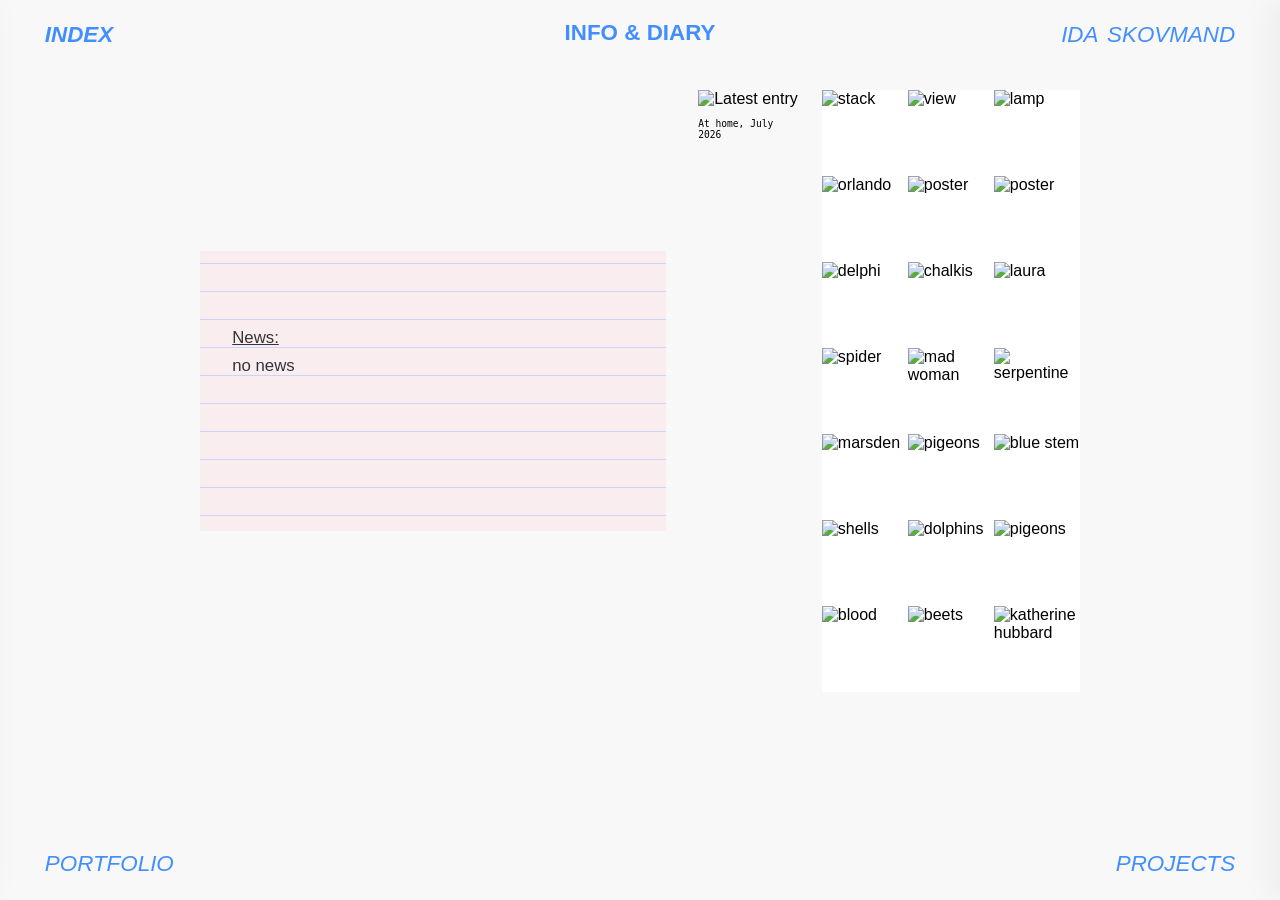
==== start.html @ 3d63da0e "Add files via upload" ====
<!DOCTYPE html>
<html lang="en">
<head>
  <meta charset="UTF-8" />
  <meta name="viewport" content="width=device-width, initial-scale=1.0" />
  <title>Ida Skovmand</title>

  <link rel="stylesheet" href="https://use.typekit.net/cvm3gxs.css">
  <link rel="stylesheet" href="style.css">
  <link rel="shortcut icon" href="img/icon/favicon.ico" type="image/x-icon" />
  <link rel="apple-touch-icon" href="/apple-touch-icon.png" />
  <link rel="apple-touch-icon" sizes="57x57" href="img/icon/apple-touch-icon-57x57.png" />
  <link rel="apple-touch-icon" sizes="72x72" href="img/icon/apple-touch-icon-72x72.png" />
  <link rel="apple-touch-icon" sizes="76x76" href="img/icon/apple-touch-icon-76x76.png" />
  <link rel="apple-touch-icon" sizes="114x114" href="img/icon/apple-touch-icon-114x114.png" />
  <link rel="apple-touch-icon" sizes="120x120" href="img/icon/apple-touch-icon-120x120.png" />
  <link rel="apple-touch-icon" sizes="144x144" href="img/icon/apple-touch-icon-144x144.png" />
  <link rel="apple-touch-icon" sizes="152x152" href="img/icon/apple-touch-icon-152x152.png" />
  <link rel="apple-touch-icon" sizes="180x180" href="img/icon/apple-touch-icon-180x180.png" />

  <title>ida skovmand – texts, photos, zines, food projects</title>
</head>
<body>

<nav class="menu">
    <ul class="menu-links">
         <li class="special"><a href="start.html" class="special">INDEX</a></li>
        <li><a href="#about">IDA SKOVMAND</a></li>
         <li><a href="photography.html">PORTFOLIO</a></li>
         <li><a href="index.html">PROJECTS</a></li>
    </ul>
</nav>

 <h1 class="site-heading">INFO & DIARY</h1>

<main class="index-layout-wrapper">
    
    <div class="index-news-card">
        <p><br><br><u>News:</u>
          <br>no news
        
    </div>

  <div class="diary-section">
    
        <div class="diary-hero">
          
            <img id="main-diary-view" src="diary/stack.jpg" alt="Latest entry">
            <p id="diary-date-display">At home, July 2026</p> 

        </div>

    
        <div class="diary-grid">
          
           <img class="diary-thumb" src="diary/stack.jpg" data-date="" alt="stack">
            <img class="diary-thumb" src="diary/orlando.jpg" data-date="Orlando" alt="orlando">
             <img class="diary-thumb" src="diary/apollon.jpg" data-date="On the way to the oracle" alt="delphi">
             <img class="diary-thumb" src="diary/modernspider.jpg" data-date="spider about town" alt="spider">
              <img class="diary-thumb" src="diary/marsden.JPG" data-date="" alt="marsden">
        
            <img class="diary-thumb" src="diary/shells.jpg" data-date="" alt="shells">
            <img class="diary-thumb" src="diary/blood.jpg" data-date="" alt="blood">
            <img class="diary-thumb" src="diary/view.jpg" data-date="Sangenjaya, 2025" alt="view">
            <img class="diary-thumb" src="diary/poster.jpg" data-date="" alt="poster">
            <img class="diary-thumb" src="diary/marble.jpg" data-date="Chalkida, 2026" alt="chalkis">
            <img class="diary-thumb" src="diary/madwoman.jpg" data-date="" alt="mad woman">
            <img class="diary-thumb" src="diary/birds.jpg" data-date="Bird, bird" alt="pigeons">
            
            <img class="diary-thumb" src="diary/dolphins.jpeg" data-date="A rat king of dolphins" alt="dolphins">
            <img class="diary-thumb" src="diary/blushbeet.jpg" data-date="" alt="beets">
            <img class="diary-thumb" src="diary/lamp.jpg" data-date="" alt="lamp">
            
            <img class="diary-thumb" src="diary/wiggle.jpg" data-date="" alt="poster">
            <img class="diary-thumb" src="diary/laurapita.jpg" data-date="Laura got herself some street food" alt="laura">
            <img class="diary-thumb" src="diary/serpentines.jpg" data-date="" alt="serpentine">
            <img class="diary-thumb" src="diary/bluestem.jpg" data-date="" alt="blue stem">
            <img class="diary-thumb" src="diary/twops.jpg" data-date="" alt="pigeons">
       
            <img class="diary-thumb" src="diary/hubbard.jpg" data-date="Katherine Hubbard, The Great Room, Secession, 2026" alt="katherine hubbard">
            


        </div>
    </div>
</main>

<script>
    // Handles the thumbnail click to swap images
    document.querySelectorAll('.diary-thumb').forEach(thumb => {
        thumb.addEventListener('click', function() {
            document.getElementById('main-diary-view').src = this.src;
            document.getElementById('diary-date-display').textContent = this.getAttribute('data-date');
        });
    });
</script>

<div id="about" class="page-overlay">
  <button class="close-popup-btn" aria-label="Close page">&times;</button>
  <div class="popup-scroll-container">
    <div class="popup-inner-content" id="index-bio-placeholder"></div>
  </div>
</div>

<div id="dama" class="page-overlay cafe-postit">
  <button class="close-popup-btn" aria-label="Close page">&times;</button>
  <div class="popup-scroll-container">
    <div class="popup-inner-content" id="index-dama-placeholder"></div>
  </div>
</div>

<div id="writing" class="page-overlay writing-panel">
  <button class="close-popup-btn" aria-label="Close page">&times;</button>
  <div class="popup-scroll-container">
    <div class="popup-inner-content" id="index-writing-placeholder"></div>
  </div>
</div>

<script src="js/video.js"></script>
<script src="bio-content.js"></script>
<script>
  document.getElementById('index-bio-placeholder').innerHTML = sharedBiographyHTML;
  document.getElementById('index-dama-placeholder').innerHTML = sharedDamaHTML;
  document.getElementById('index-writing-placeholder').innerHTML = sharedWritingHTML;
</script>

<script>
function handleNavigationOverlay() {
  const hash = window.location.hash;
  const about = document.getElementById('about');
  const dama = document.getElementById('dama');
  const writing = document.getElementById('writing');

  if (!hash) {
    if (about) about.classList.remove('is-visible');
    if (dama) dama.classList.remove('is-visible');
    if (writing) writing.classList.remove('is-visible');
    document.body.style.overflow = ''; 
    return;
  }

  if (hash === '#about') {
    if (about) about.classList.add('is-visible');
    if (dama) dama.classList.remove('is-visible'); 
    if (writing) writing.classList.remove('is-visible');
    document.body.style.overflow = 'hidden'; 
  } 
  
  if (hash === '#dama') {
    if (about) about.classList.add('is-visible');  
    if (dama) dama.classList.add('is-visible');   
    if (writing) writing.classList.remove('is-visible');
    document.body.style.overflow = 'hidden'; 
  }

  if (hash === '#writing') {
    if (about) about.classList.add('is-visible');
    if (writing) writing.classList.add('is-visible');
    if (dama) dama.classList.remove('is-visible');
    document.body.style.overflow = 'hidden';
  }
}

document.querySelectorAll('.close-popup-btn').forEach(button => {
  button.addEventListener('click', () => {
    const isLayeredCard = button.closest('#dama') || button.closest('#writing');

    if (isLayeredCard) {
      window.location.hash = '#about';
    } else {
      history.pushState("", document.title, window.location.pathname + window.location.search);
    }
    
    handleNavigationOverlay();
  });
});

window.addEventListener('hashchange', handleNavigationOverlay);

window.onload = function() {
    window.location.hash = '';
    handleNavigationOverlay();
};
</script>

</body>
</html>
---- style.css ----
@import url("https://use.typekit.net/cvm3gxs.css");

html {
  height: auto;
  min-height: 100%;
}

body {
  margin: 0;
  background: #f8f8f8 url('img/dot.png') repeat top left;
  font-family: "graveur-variable", sans-serif;
  font-variation-settings: "opsz" 10, "wght" 400;
  padding-bottom: 2em; 
}

a {
  transform: none;
  color: #4E659D;
  text-decoration: none;
}

.main-image { 
  width: 100%;
  max-width: 640px;
  margin: 2em auto 0; 
  padding: 0 1em;
}

p {
  display: block; 
  margin: 2em 0;
}

.text {
  width: 100%;
  margin-top: 1em; 
  padding: 0;
  text-align: justify;
  font-size: 1.3em; 
  line-height: 1.5em;
}

.text-big {
  width: 100%;
  margin: 0;
  padding: 0;
  text-align: center;
  font-size: 4em; 
  line-height: 1.3em;
  font-style: oblique;
}

.subtitle {
  text-align: center;
  font-size: 0.95em;
  font-style: italic; 
}

.intro {
  font-size: 1.2em;
}

.body-contact {
  width: 100%;
  margin: 0;
  padding: 0 0 1em;
  font-size: 1.5em; 
  line-height: 1.3em;
  color: #428EFD;
  transform: rotate(-3deg);
}

.body-about {
  width: 100%;
  margin: 0;
  padding: 0;
  text-align: left;
  font-size: 1.5em; 
  line-height: 1.5em;
}

.text-big-about {
  width: 100%;
  margin-top: 0;
  padding: 0;
  text-align: center;
  font-size: 2em; 
  line-height: 2em;
  color: #428EFD;
}

figure {
  margin: 0;
  display: inline-block;
}

figure img {
  display: block;
  max-width: 100%;
}

figcaption {
  width: 100%;
  font-family: nitti, monospace;
  font-size: 0.8em;
  color: #428EFD;
  font-style: italic;
}

.text-pamph {
  text-align: left;
  font-size: 1.5em; 
  margin: 0 0 45px;
}

.text-bottom {
  width: 100%;
  margin: 0;
  padding: 0;
  text-align: center;
  font-size: 1.2em; 
}

.text-bottom-about {
  width: 100%;
  margin: 0 0 3em;
  padding: 0;
  text-align: left;
  font-size: 1.5em; 
  line-height: 1em; 
}

.text-bottom-pamph {
  width: 100%;
  margin: 3em 0 3em;
  padding: 0;
  text-align: left;
  font-size: 1.5em; 
  line-height: 1em; 
}

.arrow {
  text-align: left;
  font-size: 2.5em;
  color: #428EFD;
  padding-left: 0.39em;
}

.about-block {
  display: flex;
  gap: 2rem;
  align-items: flex-start;
}

.about-block img {
  width: 400px;
  height: auto;
  display: block;
  margin: 2em 0;
}

.about-text {
  flex: 1;
  margin-left: 1em;
  font-size: 1.2em;
  line-height: 1.7em;
}

.textlist {
  font-size: 1.2em;
}

.textlist a {
  background: #ffffff;
  color: #000000; 
  text-transform: uppercase;
}

.textlist a.publication-link { 
  background: transparent;    
  color: #5b5c60;                    
  text-decoration: none;
  text-transform: none;     
}

.site-heading {
  position: fixed;
  top: 0.89em;
  left: 50%;
  transform: translateX(-50%);
  z-index: 900;
  color: #428EFD;
  
  margin: 0;
  font-size: 1.4em;
}

.booth {
  width: 90%;
  display: block;
  margin: 2em auto 3em;
  max-width: 100%; 
  height: auto;
}

.booth2 {
  width: 70%;
  display: block;
  margin: 2em auto 3em;
  max-width: 100%; 
  height: auto;
}

.vase {
  width: 13%;
  display: block;
  margin: 2em auto 2em;
  max-width: 100%; 
  height: auto;
}

.stone {
  width: 20%;
  display: block;
  margin: 2em 0 0;
  max-width: 20%; 
  height: auto;
}

.menu { 
  position: fixed;
  top: 1em;
  left: 2em;
  z-index: 99999;
  font-family: "graveur-variable", sans-serif;
}

.menu-links {
  width: fit-content;
  margin: 0 auto;
  padding: 0;
  word-spacing: 0.2rem;
  list-style: none;
  display: flex;
  flex-wrap: wrap;
  gap: 0.8em; 
  text-align: left;
  font-size: 1.4em;
  line-height: 1.2em;
  color: #323538;
}

.menu-links li {
  margin: 0 0.4em;        
}

.menu-links a {
  text-decoration: none;
  color: #428EFD;
}

.menu-links a.active {
  text-decoration: none;
}

.menu-links li.special {
  flex: 0 0 100%;
  font-style: normal; 
}

.menu-links li.special a {
  font-weight: bold;
  font-style: italic;
}

.menu-links li:not(.special) {
  flex: 0 0 auto;
  font-style: italic; 
}

.menu-links li:not(.special) a:hover {
  text-decoration: none;
}

.back { 
  color: #428EFD;
  font-size: 2em;
  text-align: center;
  font-style: italic;
  display: block; 
}

.secure-email {
  direction: rtl;
  unicode-bidi: bidi-override;
  font-size: 1.5em;
  color: #428EFD;
}

.shelf {
  position: relative;
  max-width: 900px;
  margin: 4em auto;
  padding: 0 2em 2em 2em;
}

.shelf-contact {
  position: relative;
  max-width: 700px;
  margin: 4em auto;
  padding: 2em;
}

.shelf-writing {
  position: relative;
  max-width: 600px;
  margin: 4em auto;
  padding: 2em;
}

.object {
  display: block;
}

.row {
  display: flex;
  gap: 1.5rem;
  align-items: flex-start;
  flex-wrap: wrap; 
}

.row .object {
  flex: 0 0 auto;
}

.row p {
  max-width: 400px;
}

.center { 
  margin: 0 auto; 
  display: block; 
}

.push-up { transform: translateY(-20px); }
.push-down { transform: translateY(20px); }
.push-left { transform: translateX(-20px); }
.push-right { transform: translateX(20px); }
.rotate-left { transform: rotate(-3deg); }
.rotate-right { transform: rotate(3deg); }

.portfolio-collage {
  display: grid;
  grid-template-columns: repeat(6, 1fr);
  justify-content: start;
  max-width: 1200px;
  gap: 1.5rem;
  margin: 6em auto;
  padding: 2em;
}

.portfolio-collage.fullbleed {
  max-width: none;
  width: 100vw;
  margin-left: calc(50% - 50vw);
}

.collage-item {
  display: flex;
  flex-direction: column;
  align-items: center;
  align-self: start;
}

.collage-item img {
  width: 100%;
  height: auto;
  display: block;
  object-fit: cover;
}

.span-1 { grid-column: span 1; }
.span-2 { grid-column: span 2; }
.span-3 { grid-column: span 3; }
.span-4 { grid-column: span 4; }
.span-5 { grid-column: span 5; }
.span-6 { grid-column: span 6; }

.nudge-up { transform: translateY(-120px); }
.nudge-up-more { transform: translateY(-220px); }
.nudge-down { transform: translateY(100px); }
.nudge-more-down { transform: translateY(200px); }
.nudge-left { transform: translateX(-10px); }
.nudge-right { transform: translateX(40px); }

.tiny { width: 20%; }
.small { width: 40%; }
.medium { width: 60%; }
.large { width: 100%; }

.tall img {
  aspect-ratio: 3 / 4;
}

.spacer {
  visibility: hidden;
}

.tall-gap {
  margin-bottom: 3rem;
}

.break {
  grid-column: 1 / -1;
  height: 4rem;
}

.edge-right {
  grid-column: -3 / -1;
  transform: translateX(8vw);
}

.edge-right-down {
  justify-self: end;
  margin-right: -8vw;
  transform: translateY(100px);
}

.edge-left {
  justify-self: start;
  margin-left: -8vw;
}

.center {
  justify-self: center;
}

.collage-item video {
  width: 100%;
  height: auto;
  display: block;
  object-fit: cover;
}

.media-wrap {
  position: relative;
  display: inline-block;
}

.caption {
  position: absolute;
  bottom: 0.8rem;
  left: 50%;
  transform: translateX(-50%);
  width: max-content;
  max-width: 90%;
  font-size: 0.85rem;
  color: #428EFD;
  text-align: center;
  opacity: 0;
  transition: opacity 0.25s ease;
  pointer-events: auto;
}

.caption a {
  color: #428EFD;
  text-decoration: underline;
}

.media-wrap:hover .caption, .caption:hover {
  opacity: 1;
}

.pamph-container { 
  width: 100%;
  max-width: 740px;
  margin: 0 auto; 
  padding: 0 1em;    
  box-sizing: border-box;
}

.pamph {
  width: 100%;
  margin-top: 1em; 
  padding: 0;
  text-align: justify;
  font-size: 1.5em; 
  line-height: 1.5em;
}

.pamph-title {
  width: 100%;
  margin: 40px 0 5px 0;
  padding: 0;
  text-align: left;
  font-size: 6em; 
  font-style: italic;
  color: #428EFD;
}

.project-images {
  display: none;
  margin-top: 10px;
  flex-wrap: wrap;
  gap: 10px; 
  justify-content: center;
}

.project-title {
  cursor: pointer;
  text-decoration: none;
  font-size: 1.5em; 
  margin: 10px 0 50px 0;
  color: #428EFD;
}

.project-header {
  text-decoration: none;
  font-size: 1.5em; 
  font-variation-settings: "opsz" 10, "wght" 700;
  margin: 0;
}

.project-description {
  font-size: 1em;
  text-transform: capitalize;
  text-align: center;
}

.abc-img {
  width: 300px;
  border-radius: 5px;
  cursor: pointer;
}

.photo-grid {
  display: grid;
  grid-template-columns: repeat(auto-fit, minmax(150px, 1fr));
  gap: 0;
  max-width: 600px;
}

.photo-grid img {
  width: 100%;
  display: block;
  aspect-ratio: 3 / 4;
  object-fit: cover;
}

.photo-grid .empty {
  width: 100%;
  aspect-ratio: 3 / 4; 
}

#lightbox {
  position: fixed;
  top: 0;
  left: 0;
  width: 100%;
  height: 100%;
  background: transparent;
  display: none;
  align-items: center;
  justify-content: center;
  z-index: 2000;
}

#lightbox img {
  max-width: 90%;
  max-height: 90%;
}

.custom-bio-header {
  margin-top: 20px;
  margin-bottom: 25px;
}

.bio-vertical-layout {
  display: flex;
  flex-direction: column;         
  align-items: center;            
  text-align: left;              
  width: 100%;
}

.bio-portrait-wrap {
  margin-bottom: 10px;            
  display: flex;
  justify-content: center;
}

.bio-stacked-img {
  max-width: 400px;               
  height: auto;
  border-radius: 2px;            
}

.index-layout-wrapper {
  display: flex;
  flex-direction: row;
  justify-content: center;
  align-items: flex-start;
  width: 100%;
  padding: 90px 2rem 2rem 2rem;
  gap: 2rem;
  box-sizing: border-box;
}

.index-news-card {
  max-width: 466px;
  width: 100%;
  height: 280px;
  box-sizing: border-box;
  background-color: #f9edf0;
  background-image: linear-gradient(rgba(66, 142, 253, 0.25) 1px, transparent 1px);
  background-size: 100% 28px;
  background-position: 0 12px;
  padding: 17px 2em 2em 2em;
  box-shadow: none;
  overflow-y: auto;
  align-self: center;
  flex-shrink: 0;
}

.index-news-card p {
  line-height: 28px;
  margin: 0;
  color: #323538;
  font-size: 1.05em;
}

.diary-section {
  display: flex;
  flex-direction: row;
  gap: 1.5rem;
  align-items: flex-start;
  max-width: 100%;
  box-sizing: border-box;
}

.diary-hero {
  max-width: 500px;
  width: max-content;
  position: relative;
  display: flex;
  flex-direction: column;
}

.diary-hero img {
  width: auto;
  max-width: 100%;
  height: auto;
  max-height: 75vh;
  display: block;
}

.diary-hero p {
  position: absolute;
  bottom: -2rem;
  left: 0;
  margin: 0;
  width: 100%;
}

.diary-grid {
  display: grid;
  grid-template-rows: repeat(7, 86px);
  grid-auto-columns: 86px;
  grid-auto-flow: column;
  gap: 0;
  flex-shrink: 1;
  min-width: 0;
  overflow-x: auto;
  overflow-y: hidden;
}


#diary-date-display {
  font-family: monospace, monospace;
  font-size: 0.6em;
  margin-top: 0.5em;
}

.diary-thumb {
  width: 86px;
  height: 86px;
  object-fit: cover;
  background-color: #ffffff;
  cursor: pointer;
  display: block;
}

div.page-overlay {
  position: fixed;
  top: 0;
  right: 0;
  width: 60%;
  height: 100vh;
  z-index: 999999;
  background: transparent;
  box-shadow: -10px 0 30px rgba(0, 0, 0, 0.05);
  transform: translateX(100%);
  transition: transform 0.5s cubic-bezier(0.25, 1, 0.5, 1);
}

div.page-overlay.is-visible {
  transform: translateX(0);
}

.popup-scroll-container {
  width: 100%;
  height: 100%;
  overflow-y: auto;
  padding: 2.5em 3em 4em 3em;
  box-sizing: border-box;
  background-color: #eaeaea; 
  background-image: radial-gradient(#428EFD 1px, transparent 0);
  background-size: 24px 24px;
  background-position: top left;
  background-repeat: repeat;
  background-attachment: local; 
  display: flex;
  flex-direction: column;
  align-items: center;
}

.popup-inner-content {
  width: 100%;
  max-width: 550px; 
  margin: 0 auto;
}

div.page-overlay .about-block {
  display: flex;
  flex-direction: column;
  gap: 2rem;
  align-items: center;
}

div.page-overlay .about-block img {
  width: 100%;
  max-width: 350px;
  height: auto;
  margin: 0 auto;
}

div.page-overlay .about-text {
  margin-left: 0;
  width: 100%;
  text-align: left;
}

div.page-overlay h1,
div.page-overlay p,
div.page-overlay div,
div.page-overlay .about-text,
div.page-overlay .about-text p {
  color: #323538; 
}

div.page-overlay .about-text a {
  color: #428EFD;
  text-decoration: none;
}

div.page-overlay .about-text a:hover {
  text-decoration: underline;
}

div.page-overlay .close-popup-btn {
  position: fixed;
  top: 0.8em;
  left: 1em;
  right: auto;
  background: none;
  border: none;
  font-family: "graveur-variable", sans-serif;
  color: #428EFD; 
  font-size: 2.5rem;
  cursor: pointer;
  z-index: 1000000;
  line-height: 1;
  padding: 0;
  transition: opacity 0.2s ease;
}

div.page-overlay .close-popup-btn:hover {
  opacity: 0.6;
}

div.page-overlay .site-heading-overlay {
  text-align: center;
  color: #428EFD;
  font-style: italic;
  font-size: 1.4em;
  margin: 0 0 0.5em 0;
}

div.page-overlay .stone {
  display: block;
  margin: 2em auto 0 auto;
  width: 60px;
  max-width: 60px;
}

div.page-overlay.cafe-postit {
  width: max-content;
  max-width: 440px; 
  height: max-content; 
  max-height: 85vh; 
  top: 11em; 
  left: 50%;
  right: auto;
  background-color: #F9F9F7; 
  background-image: radial-gradient(#cccccc 1px, transparent 1px);
  background-size: 14px 14px; 
  border-radius: 6px;
  box-shadow: 0 15px 50px rgba(0, 0, 0, 0.12);
  transform: translate(-50%, 150vh);
  transition: transform 0.55s cubic-bezier(0.25, 1, 0.5, 1);
  z-index: 1000001;
}

div.page-overlay.cafe-postit.is-visible {
  transform: translate(-50%, 0);
}

div.page-overlay.cafe-postit .popup-scroll-container,
div.page-overlay.cafe-postit .popup-inner-content {
  background: transparent;
  padding: 0;
  width: 100%;
}

.cafe-archive-content {
  display: block;
  width: 100%;
  box-sizing: border-box;
  padding: 1.5em; 
}

.cafe-archive-img {
  width: 100%;          
  height: auto;
  display: block;
}

div.page-overlay.cafe-postit .close-popup-btn {
  color: #428EFD;
  top: 0.2em;
  left: 0.4em;
  right: auto;
  font-family: "graveur-variable", sans-serif;
  font-size: 1.8rem;
}

div#writing.page-overlay.writing-panel {
  width: 60%;
  height: 100vh;
  top: 0;
  left: 0;
  right: auto;
  background-color: #f8f8f8 !important;
  background-image: none !important;
  transform: translateX(-100%);
  transition: transform 1s cubic-bezier(0.25, 1, 0.5, 1);
  z-index: 1000002; 
}

div#writing.page-overlay.writing-panel.is-visible {
  transform: translateX(0);
}

div#writing.page-overlay.writing-panel .popup-scroll-container {
  width: 100%;
  height: 100%;
  overflow-y: auto;
  box-sizing: border-box;
  background-color: transparent !important; 
  background-image: radial-gradient(rgba(0, 0, 0, 0.15) 0.6px, transparent 0.6px) !important;
  background-size: 6px 6px !important;
}

div#writing.page-overlay.writing-panel .popup-inner-content {
  background: transparent;
}

div#writing.page-overlay.writing-panel .close-popup-btn {
  left: 1em;
  right: auto;
  top: 0.6em;
}

@media (min-width: 768px) {
  .menu {
    position: static; 
  }
  .menu-links {
    display: contents; 
  }
  .menu-links li {
    margin: 0;
  }
  .menu-links li.special a {
    position: fixed;
    top: 1em;
    left: 2em;
  }
  .menu-links li:nth-child(2) a {
    position: fixed;
    top: 1em;
    right: 2em;
  }
  .menu-links li:nth-child(3) a {
    position: fixed;
    bottom: 1em;
    left: 2em;
  }
  .menu-links li:nth-child(4) a {
    position: fixed;
    bottom: 1em;
    right: 2em;
  }
  .menu-links li:nth-child(5) a {
    position: fixed;
    bottom: 3em;
    right: 2em;
  }
}

@media (max-width: 1000px) {
  .index-layout-wrapper {
    flex-direction: column;
    align-items: center;
    padding: 90px 1rem 2rem 1rem;
    gap: 3rem;
  }
  .index-news-card {
    width: 90%;
    max-width: 466px;
    align-self: center;
  }
  .diary-section {
    flex-direction: column;
    align-items: center;
    width: 100%;
  }
  .diary-grid {
    grid-template-rows: auto;
    grid-template-columns: repeat(auto-fill, 80px);
    grid-auto-flow: row;
    gap: 0;
    overflow-x: visible;
    justify-content: center;
    max-width: 100%;
    margin-top: 3rem;
  }
}

@media (max-width: 800px) {
  .abc-img {
    width: 45%;  
  }
}

@media (max-width: 500px) {
  .abc-img {
    width: 80%;
    align-self: center;
    margin: 30px 0 15px  0;
  }
  .project-title {
    text-align: center;
  }
  .project-images {
    justify-content: center;
  }
  .pamph-title {
    text-align: center;
    margin: 30px 0 15px 0;
    font-size: 3em;
  }
}

@media (max-width: 768px) {
  .site-heading {
    position: static;
    transform: none;
    text-align: center;
    margin: 6em 0 1.5em 0;
  }
  .portfolio-collage {
    grid-template-columns: 1fr;
    padding: 1rem;
    gap: 2.5rem;
  }
  .collage-item {
    display: flex;
    justify-content: center;
    align-items: center;
    justify-self: center;
    width: 100%;
  }
  .collage-item img,
  .collage-item video {
    width: 85%;
    height: auto;
    display: block;
  }
  .span-1, .span-2, .span-3, .span-4, .span-5, .span-6,
  .edge-right, .edge-left, .center,
  .nudge-up, .nudge-up-more, .nudge-down, .nudge-more-down,
  .nudge-left, .nudge-right {
    grid-column: auto;
    transform: none;
    margin: 0;
    justify-self: center;
  }
  .caption {
    opacity: 1;
  }
  .main-image, .pamph-container {
    width: 100%;
    max-width: 100%;
    margin: 1.5em auto;
    padding-left: 0;
    padding-right: 0;
    display: flex;
    flex-direction: column;
    align-items: stretch;
  }
  .booth, .booth2 {
    align-self: center;
    width: 90%;
    margin: 1em auto 2em;
  }
  .text {
    width: 90%;
    text-align: justify;
    font-size: 1.1em; 
    margin: 1em auto;
    line-height: 1.4em;
  }
  .text-big-about {
    font-size: 1.5em;
    line-height: 1.6em;
  }
  .menu {
    top: 1em;
    left: 50%;
    transform: translateX(-50%);
    margin-bottom: 4em;
  }
  .menu-links {
    display: flex;
    flex-direction: row;     
    flex-wrap: wrap;        
    justify-content: center;
    align-items: center;
    gap: 0.8em;
    font-size: 0.8em;
    padding: 0;
    margin: 0;
    list-style: none;
  }
  .menu-links li.special {
    flex: 0 0 100%;
    text-align: center;
  }
  .menu-links li:not(.special) {
    flex: 0 0 auto;
  }
  .menu-links a {
    white-space: nowrap;
    padding: 0.25em 0.4em;
  }
  body {
    padding-top: 4em;
  }
  .row {
    gap: 1rem;
  }
  .small  { width: 80px; }
  .medium { width: 180px; }
  .large  { width: 280px; }
  .push-left, .push-right, .push-up, .push-down {
    transform: none;
  }
  .about-block {
    flex-direction: column;
  }
  .about-block img {
    width: 100%;
  }

  div.page-overlay,
  div.page-overlay.cafe-postit,
  div#writing.page-overlay.writing-panel {
    position: fixed;
    top: 2vh;
    left: 3vw;
    width: 94vw;
    height: 96vh;
    max-width: none;
    max-height: none;
    border-radius: 8px;
    box-shadow: 0 0 20px rgba(0,0,0,0.15);
    z-index: 999999;
  }

  div.page-overlay {
    transform: translateX(100vw);
  }

  div#writing.page-overlay.writing-panel {
    transform: translateX(-100vw);
    box-shadow: none;
  }

  div.page-overlay.cafe-postit {
    transform: translateY(100vh);
  }

  div.page-overlay.is-visible,
  div.page-overlay.cafe-postit.is-visible,
  div#writing.page-overlay.writing-panel.is-visible {
    transform: translate(0, 0);
  }

  div.page-overlay .popup-scroll-container,
  div.page-overlay.cafe-postit .popup-scroll-container,
  div#writing.page-overlay.writing-panel .popup-scroll-container {
    padding: 3.5em 1em 2em 1em;
    width: 100%;
    height: 100%;
    box-sizing: border-box;
    border-radius: 8px;
  }

  div.page-overlay .close-popup-btn,
  div.page-overlay.cafe-postit .close-popup-btn,
  div#writing.page-overlay.writing-panel .close-popup-btn {
    top: 0.4em;
    left: 0.6em;
    font-size: 2.2rem;
    position: absolute;
  }
}
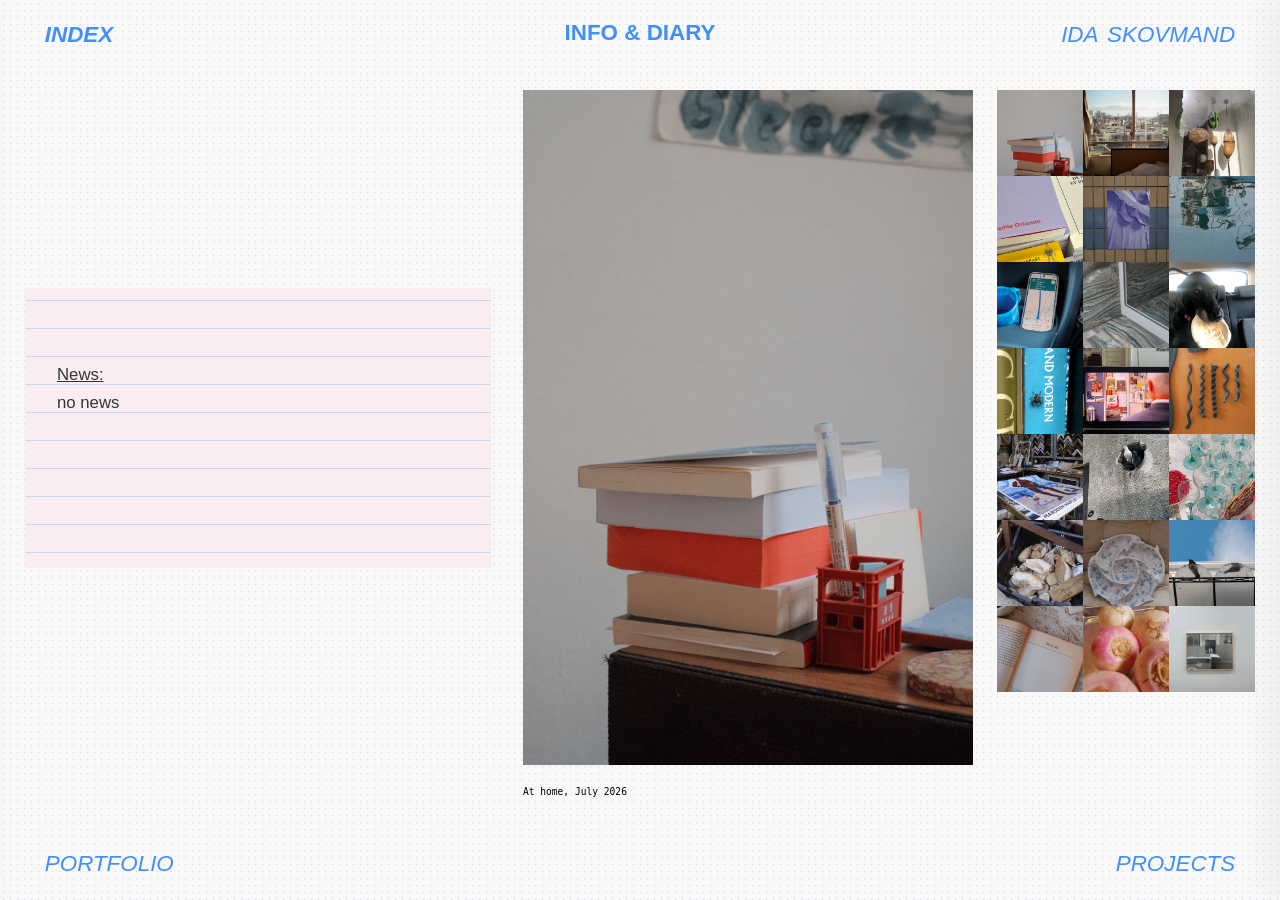
==== commit e11f2ee2: "tweaks" ====
--- a/start.html
+++ b/start.html
@@ -71,7 +71,7 @@
             <img class="diary-thumb" src="diary/blushbeet.jpg" data-date="" alt="beets">
             <img class="diary-thumb" src="diary/lamp.jpg" data-date="" alt="lamp">
             
-            <img class="diary-thumb" src="diary/wiggle.jpg" data-date="" alt="poster">
+            <img class="diary-thumb" src="diary/wiggle.JPG" data-date="" alt="wiggle">
             <img class="diary-thumb" src="diary/laurapita.jpg" data-date="Laura got herself some street food" alt="laura">
             <img class="diary-thumb" src="diary/serpentines.jpg" data-date="" alt="serpentine">
             <img class="diary-thumb" src="diary/bluestem.jpg" data-date="" alt="blue stem">
